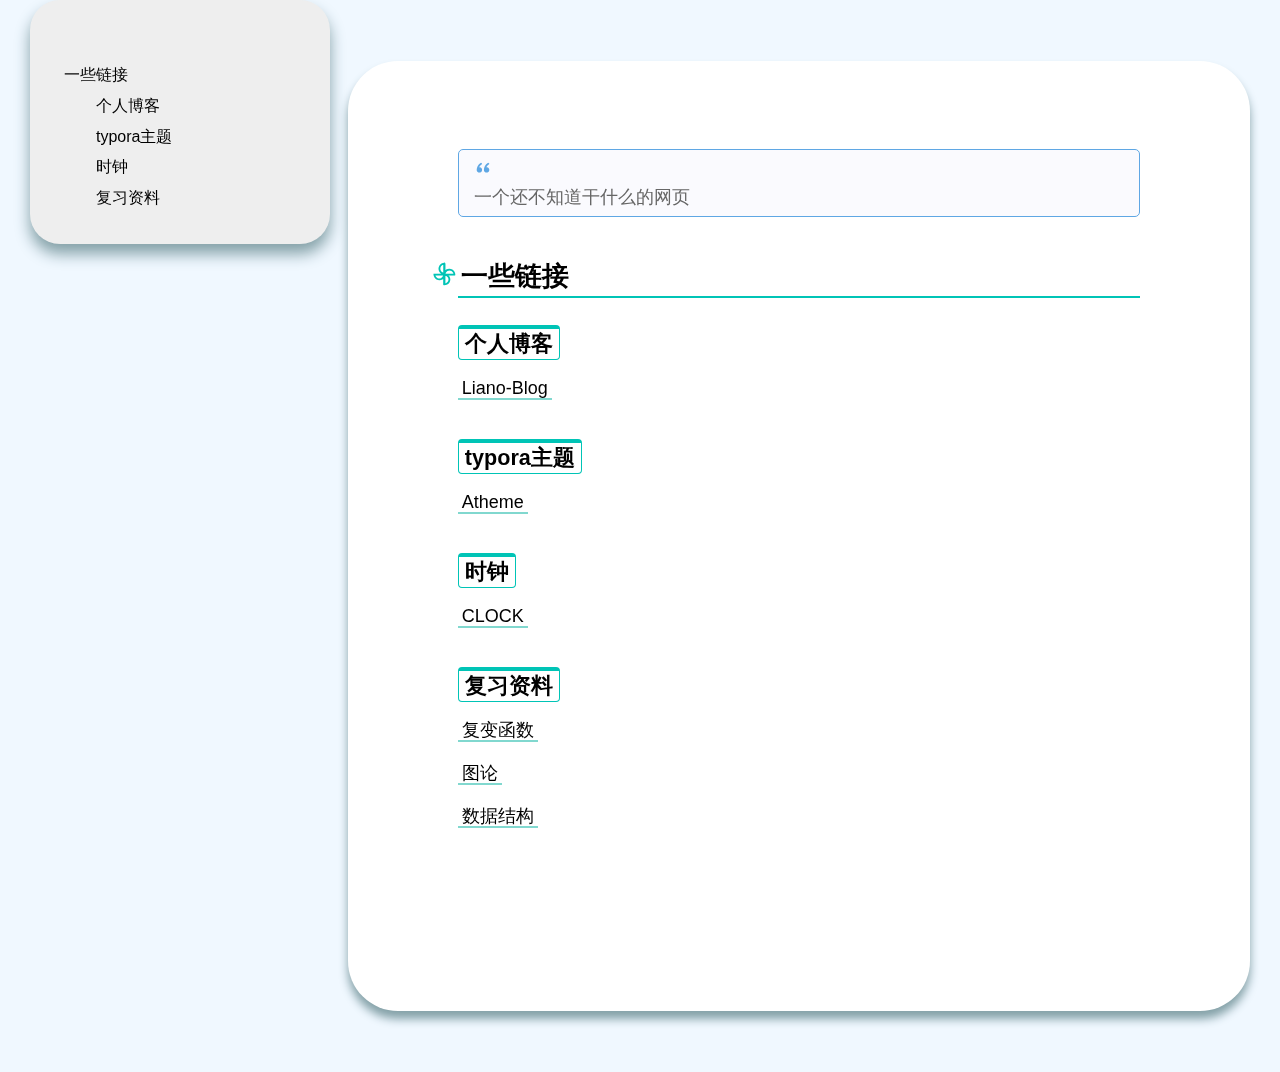
==== index.html @ 1018cd27 "update" ====
<!doctype html>
<html>
<head>
<meta charset='UTF-8'><meta name='viewport' content='width=device-width initial-scale=1'>

<style type='text/css'>html {overflow-x: initial !important;}:root { --bg-color:#ffffff; --text-color:#333333; --select-text-bg-color:#B5D6FC; --select-text-font-color:auto; --monospace:"Lucida Console",Consolas,"Courier",monospace; --title-bar-height:20px; }
.mac-os-11 { --title-bar-height:28px; }
html { font-size: 14px; background-color: var(--bg-color); color: var(--text-color); font-family: "Helvetica Neue", Helvetica, Arial, sans-serif; -webkit-font-smoothing: antialiased; }
body { margin: 0px; padding: 0px; height: auto; inset: 0px; font-size: 1rem; line-height: 1.42857; overflow-x: hidden; background: inherit; tab-size: 4; }
iframe { margin: auto; }
a.url { word-break: break-all; }
a:active, a:hover { outline: 0px; }
.in-text-selection, ::selection { text-shadow: none; background: var(--select-text-bg-color); color: var(--select-text-font-color); }
#write { margin: 0px auto; height: auto; width: inherit; word-break: normal; overflow-wrap: break-word; position: relative; white-space: normal; overflow-x: visible; padding-top: 36px; }
#write.first-line-indent p { text-indent: 2em; }
#write.first-line-indent li p, #write.first-line-indent p * { text-indent: 0px; }
#write.first-line-indent li { margin-left: 2em; }
.for-image #write { padding-left: 8px; padding-right: 8px; }
body.typora-export { padding-left: 30px; padding-right: 30px; }
.typora-export .footnote-line, .typora-export li, .typora-export p { white-space: pre-wrap; }
.typora-export .task-list-item input { pointer-events: none; }
@media screen and (max-width: 500px) {
  body.typora-export { padding-left: 0px; padding-right: 0px; }
  #write { padding-left: 20px; padding-right: 20px; }
}
#write li > figure:last-child { margin-bottom: 0.5rem; }
#write ol, #write ul { position: relative; }
img { max-width: 100%; vertical-align: middle; image-orientation: from-image; }
button, input, select, textarea { color: inherit; font: inherit; }
input[type="checkbox"], input[type="radio"] { line-height: normal; padding: 0px; }
*, ::after, ::before { box-sizing: border-box; }
#write h1, #write h2, #write h3, #write h4, #write h5, #write h6, #write p, #write pre { width: inherit; }
#write h1, #write h2, #write h3, #write h4, #write h5, #write h6, #write p { position: relative; }
p { line-height: inherit; }
h1, h2, h3, h4, h5, h6 { break-after: avoid-page; break-inside: avoid; orphans: 4; }
p { orphans: 4; }
h1 { font-size: 2rem; }
h2 { font-size: 1.8rem; }
h3 { font-size: 1.6rem; }
h4 { font-size: 1.4rem; }
h5 { font-size: 1.2rem; }
h6 { font-size: 1rem; }
.md-math-block, .md-rawblock, h1, h2, h3, h4, h5, h6, p { margin-top: 1rem; margin-bottom: 1rem; }
.hidden { display: none; }
.md-blockmeta { color: rgb(204, 204, 204); font-weight: 700; font-style: italic; }
a { cursor: pointer; }
sup.md-footnote { padding: 2px 4px; background-color: rgba(238, 238, 238, 0.7); color: rgb(85, 85, 85); border-radius: 4px; cursor: pointer; }
sup.md-footnote a, sup.md-footnote a:hover { color: inherit; text-transform: inherit; text-decoration: inherit; }
#write input[type="checkbox"] { cursor: pointer; width: inherit; height: inherit; }
figure { overflow-x: auto; margin: 1.2em 0px; max-width: calc(100% + 16px); padding: 0px; }
figure > table { margin: 0px; }
thead, tr { break-inside: avoid; break-after: auto; }
thead { display: table-header-group; }
table { border-collapse: collapse; border-spacing: 0px; width: 100%; overflow: auto; break-inside: auto; text-align: left; }
table.md-table td { min-width: 32px; }
.CodeMirror-gutters { border-right: 0px; background-color: inherit; }
.CodeMirror-linenumber { user-select: none; }
.CodeMirror { text-align: left; }
.CodeMirror-placeholder { opacity: 0.3; }
.CodeMirror pre { padding: 0px 4px; }
.CodeMirror-lines { padding: 0px; }
div.hr:focus { cursor: none; }
#write pre { white-space: pre-wrap; }
#write.fences-no-line-wrapping pre { white-space: pre; }
#write pre.ty-contain-cm { white-space: normal; }
.CodeMirror-gutters { margin-right: 4px; }
.md-fences { font-size: 0.9rem; display: block; break-inside: avoid; text-align: left; overflow: visible; white-space: pre; background: inherit; position: relative !important; }
.md-fences-adv-panel { width: 100%; margin-top: 10px; text-align: center; padding-top: 0px; padding-bottom: 8px; overflow-x: auto; }
#write .md-fences.mock-cm { white-space: pre-wrap; }
.md-fences.md-fences-with-lineno { padding-left: 0px; }
#write.fences-no-line-wrapping .md-fences.mock-cm { white-space: pre; overflow-x: auto; }
.md-fences.mock-cm.md-fences-with-lineno { padding-left: 8px; }
.CodeMirror-line, twitterwidget { break-inside: avoid; }
svg { break-inside: avoid; }
.footnotes { opacity: 0.8; font-size: 0.9rem; margin-top: 1em; margin-bottom: 1em; }
.footnotes + .footnotes { margin-top: 0px; }
.md-reset { margin: 0px; padding: 0px; border: 0px; outline: 0px; vertical-align: top; background: 0px 0px; text-decoration: none; text-shadow: none; float: none; position: static; width: auto; height: auto; white-space: nowrap; cursor: inherit; -webkit-tap-highlight-color: transparent; line-height: normal; font-weight: 400; text-align: left; box-sizing: content-box; direction: ltr; }
li div { padding-top: 0px; }
blockquote { margin: 1rem 0px; }
li .mathjax-block, li p { margin: 0.5rem 0px; }
li blockquote { margin: 1rem 0px; }
li { margin: 0px; position: relative; }
blockquote > :last-child { margin-bottom: 0px; }
blockquote > :first-child, li > :first-child { margin-top: 0px; }
.footnotes-area { color: rgb(136, 136, 136); margin-top: 0.714rem; padding-bottom: 0.143rem; white-space: normal; }
#write .footnote-line { white-space: pre-wrap; }
@media print {
  body, html { border: 1px solid transparent; height: 99%; break-after: avoid; break-before: avoid; font-variant-ligatures: no-common-ligatures; }
  #write { margin-top: 0px; padding-top: 0px; border-color: transparent !important; padding-bottom: 0px !important; }
  .typora-export * { -webkit-print-color-adjust: exact; }
  .typora-export #write { break-after: avoid; }
  .typora-export #write::after { height: 0px; }
  .is-mac table { break-inside: avoid; }
  .typora-export-show-outline .typora-export-sidebar { display: none; }
}
.footnote-line { margin-top: 0.714em; font-size: 0.7em; }
a img, img a { cursor: pointer; }
pre.md-meta-block { font-size: 0.8rem; min-height: 0.8rem; white-space: pre-wrap; background: rgb(204, 204, 204); display: block; overflow-x: hidden; }
p > .md-image:only-child:not(.md-img-error) img, p > img:only-child { display: block; margin: auto; }
#write.first-line-indent p > .md-image:only-child:not(.md-img-error) img { left: -2em; position: relative; }
p > .md-image:only-child { display: inline-block; width: 100%; }
#write .MathJax_Display { margin: 0.8em 0px 0px; }
.md-math-block { width: 100%; }
.md-math-block:not(:empty)::after { display: none; }
.MathJax_ref { fill: currentcolor; }
[contenteditable="true"]:active, [contenteditable="true"]:focus, [contenteditable="false"]:active, [contenteditable="false"]:focus { outline: 0px; box-shadow: none; }
.md-task-list-item { position: relative; list-style-type: none; }
.task-list-item.md-task-list-item { padding-left: 0px; }
.md-task-list-item > input { position: absolute; top: 0px; left: 0px; margin-left: -1.2em; margin-top: calc(1em - 10px); border: none; }
.math { font-size: 1rem; }
.md-toc { min-height: 3.58rem; position: relative; font-size: 0.9rem; border-radius: 10px; }
.md-toc-content { position: relative; margin-left: 0px; }
.md-toc-content::after, .md-toc::after { display: none; }
.md-toc-item { display: block; color: rgb(65, 131, 196); }
.md-toc-item a { text-decoration: none; }
.md-toc-inner:hover { text-decoration: underline; }
.md-toc-inner { display: inline-block; cursor: pointer; }
.md-toc-h1 .md-toc-inner { margin-left: 0px; font-weight: 700; }
.md-toc-h2 .md-toc-inner { margin-left: 2em; }
.md-toc-h3 .md-toc-inner { margin-left: 4em; }
.md-toc-h4 .md-toc-inner { margin-left: 6em; }
.md-toc-h5 .md-toc-inner { margin-left: 8em; }
.md-toc-h6 .md-toc-inner { margin-left: 10em; }
@media screen and (max-width: 48em) {
  .md-toc-h3 .md-toc-inner { margin-left: 3.5em; }
  .md-toc-h4 .md-toc-inner { margin-left: 5em; }
  .md-toc-h5 .md-toc-inner { margin-left: 6.5em; }
  .md-toc-h6 .md-toc-inner { margin-left: 8em; }
}
a.md-toc-inner { font-size: inherit; font-style: inherit; font-weight: inherit; line-height: inherit; }
.footnote-line a:not(.reversefootnote) { color: inherit; }
.reversefootnote { font-family: ui-monospace, sans-serif; }
.md-attr { display: none; }
.md-fn-count::after { content: "."; }
code, pre, samp, tt { font-family: var(--monospace); }
kbd { margin: 0px 0.1em; padding: 0.1em 0.6em; font-size: 0.8em; color: rgb(36, 39, 41); background: rgb(255, 255, 255); border: 1px solid rgb(173, 179, 185); border-radius: 3px; box-shadow: rgba(12, 13, 14, 0.2) 0px 1px 0px, rgb(255, 255, 255) 0px 0px 0px 2px inset; white-space: nowrap; vertical-align: middle; }
.md-comment { color: rgb(162, 127, 3); opacity: 0.6; font-family: var(--monospace); }
code { text-align: left; vertical-align: initial; }
a.md-print-anchor { white-space: pre !important; border-width: initial !important; border-style: none !important; border-color: initial !important; display: inline-block !important; position: absolute !important; width: 1px !important; right: 0px !important; outline: 0px !important; background: 0px 0px !important; text-decoration: initial !important; text-shadow: initial !important; }
.os-windows.monocolor-emoji .md-emoji { font-family: "Segoe UI Symbol", sans-serif; }
.md-diagram-panel > svg { max-width: 100%; }
[lang="flow"] svg, [lang="mermaid"] svg { max-width: 100%; height: auto; }
[lang="mermaid"] .node text { font-size: 1rem; }
table tr th { border-bottom: 0px; }
video { max-width: 100%; display: block; margin: 0px auto; }
iframe { max-width: 100%; width: 100%; border: none; }
.highlight td, .highlight tr { border: 0px; }
mark { background: rgb(255, 255, 0); color: rgb(0, 0, 0); }
.md-html-inline .md-plain, .md-html-inline strong, mark .md-inline-math, mark strong { color: inherit; }
.md-expand mark .md-meta { opacity: 0.3 !important; }
mark .md-meta { color: rgb(0, 0, 0); }
@media print {
  .typora-export h1, .typora-export h2, .typora-export h3, .typora-export h4, .typora-export h5, .typora-export h6 { break-inside: avoid; }
}
.md-diagram-panel .messageText { stroke: none !important; }
.md-diagram-panel .start-state { fill: var(--node-fill); }
.md-diagram-panel .edgeLabel rect { opacity: 1 !important; }
.md-fences.md-fences-math { font-size: 1em; }
.md-fences-advanced:not(.md-focus) { padding: 0px; white-space: nowrap; border: 0px; }
.md-fences-advanced:not(.md-focus) { background: inherit; }
.typora-export-show-outline .typora-export-content { max-width: 1440px; margin: auto; display: flex; flex-direction: row; }
.typora-export-sidebar { width: 300px; font-size: 0.8rem; margin-top: 80px; margin-right: 18px; }
.typora-export-show-outline #write { --webkit-flex:2; flex: 2 1 0%; }
.typora-export-sidebar .outline-content { position: fixed; top: 0px; max-height: 100%; overflow: hidden auto; padding-bottom: 30px; padding-top: 60px; width: 300px; }
@media screen and (max-width: 1024px) {
  .typora-export-sidebar, .typora-export-sidebar .outline-content { width: 240px; }
}
@media screen and (max-width: 800px) {
  .typora-export-sidebar { display: none; }
}
.outline-content li, .outline-content ul { margin-left: 0px; margin-right: 0px; padding-left: 0px; padding-right: 0px; list-style: none; }
.outline-content ul { margin-top: 0px; margin-bottom: 0px; }
.outline-content strong { font-weight: 400; }
.outline-expander { width: 1rem; height: 1.42857rem; position: relative; display: table-cell; vertical-align: middle; cursor: pointer; padding-left: 4px; }
.outline-expander::before { content: ""; position: relative; font-family: Ionicons; display: inline-block; font-size: 8px; vertical-align: middle; }
.outline-item { padding-top: 3px; padding-bottom: 3px; cursor: pointer; }
.outline-expander:hover::before { content: ""; }
.outline-h1 > .outline-item { padding-left: 0px; }
.outline-h2 > .outline-item { padding-left: 1em; }
.outline-h3 > .outline-item { padding-left: 2em; }
.outline-h4 > .outline-item { padding-left: 3em; }
.outline-h5 > .outline-item { padding-left: 4em; }
.outline-h6 > .outline-item { padding-left: 5em; }
.outline-label { cursor: pointer; display: table-cell; vertical-align: middle; text-decoration: none; color: inherit; }
.outline-label:hover { text-decoration: underline; }
.outline-item:hover { border-color: rgb(245, 245, 245); background-color: var(--item-hover-bg-color); }
.outline-item:hover { margin-left: -28px; margin-right: -28px; border-left: 28px solid transparent; border-right: 28px solid transparent; }
.outline-item-single .outline-expander::before, .outline-item-single .outline-expander:hover::before { display: none; }
.outline-item-open > .outline-item > .outline-expander::before { content: ""; }
.outline-children { display: none; }
.info-panel-tab-wrapper { display: none; }
.outline-item-open > .outline-children { display: block; }
.typora-export .outline-item { padding-top: 1px; padding-bottom: 1px; }
.typora-export .outline-item:hover { margin-right: -8px; border-right: 8px solid transparent; }
.typora-export .outline-expander::before { content: "+"; font-family: inherit; top: -1px; }
.typora-export .outline-expander:hover::before, .typora-export .outline-item-open > .outline-item > .outline-expander::before { content: "−"; }
.typora-export-collapse-outline .outline-children { display: none; }
.typora-export-collapse-outline .outline-item-open > .outline-children, .typora-export-no-collapse-outline .outline-children { display: block; }
.typora-export-no-collapse-outline .outline-expander::before { content: "" !important; }
.typora-export-show-outline .outline-item-active > .outline-item .outline-label { font-weight: 700; }
.md-inline-math-container mjx-container { zoom: 0.95; }
mjx-container { break-inside: avoid; }


/* 图标 */
@font-face {font-family: 'iconfont';src: url('[data-uri]') format('truetype');}.iconfont {font-family: "iconfont" !important;font-size: 16px;font-style: normal;-webkit-font-smoothing: antialiased;-moz-osx-font-smoothing: grayscale;}.icon-quote:before {content: "\e60c";}.icon-fengche:before {content: "\e625";}
/* 页面 */
html {
    font-size: 18px;
    background-color: var(--bg-color);
    -webkit-font-smoothing: antialiased;
}
body {
    font-family: var(--body-font);
    color: var(--body-color);
    line-height: 1.6rem;
}
#write {
    max-width: 950px;
    margin: 5% auto;
    padding: 6% 9% 10%;
    background-color: var(--write-color);
    border-radius: 50px;
    box-shadow: #84A1A8 0px 8px 10px;
}
/* 段落 */
#write p {
    line-height: 1.6rem;
    word-spacing: .05rem;
}
#write>ul:first-child,
#write>ol:first-child {
    margin-top: 30px;
}
/* 链接 */
#write a {
    border-bottom: 2px solid var(--abottom-color);
    padding: 0 4px;
    transition: .5s;
    color: var(--atext-color);
    text-decoration: none;
}
#write a:hover {
    border-radius: 6px;
    background-color: var(--abottom-color);
    cursor: pointer;
}
#write h2 a,
#write h4 a {
    border-bottom: none !important;
}
/* 目录 */
#write a.md-toc-inner {
    line-height: 1.6;
    white-space: pre-line;
    border-bottom: none;
    color: var(--toc-color);
}
.md-toc {
    margin-top: 40px;
    padding-bottom: 20px;
}
#write a.md-toc-inner:hover {
    text-decoration: underline;
    color: var(--toc-color) !important;
    background-color: inherit;
    border-radius: 0px;
}
#write a.md-toc-inner:hover:before {
    content: none !important;
}
/* 标题 */
h1,
h2,
h3,
h4,
h5,
h6 {
    position: relative;
    margin-top: 1rem;
    margin-bottom: 1rem;
    font-weight: bold;
    line-height: 1.4;
    cursor: text;
}
h1:hover a.anchor,
h2:hover a.anchor,
h3:hover a.anchor,
h4:hover a.anchor,
h5:hover a.anchor,
h6:hover a.anchor {
    text-decoration: none;
}
h1 code {
    font-size: inherit !important;
}
h2 code {
    font-size: inherit !important;
}
h3 code {
    font-size: inherit !important;
}
h4 code {
    font-size: inherit !important;
}
h5 code {
    font-size: inherit !important;
}
h6 code {
    font-size: inherit !important;
}
h1 {
    text-align: center;
    font-size: 1.8em;
    line-height: 1.2;
    margin: 0.5em auto 0.2em;
    display: block;
}
h1 span {
    display: inline-block;
    position: relative;
}
h1 span:after {
    background: var(--titlebefore-color);
    bottom: -5px;
    content: '';
    height: 2px;
    left: 0;
    position: absolute;
    transform: scaleX(0);
    width: 100%;
    transition-delay: 0s;
    transition-duration: 0.2s;
    transition-timing-function: ease-in-out;
}
h1:hover span:after {
    transform: scaleX(1);
}
h2 {
    margin: 1.4em auto 0.2em;
    font-size: 1.5em;
    border-bottom: 2px solid var(--titlebefore-color);
}
h2::before {
    content: '\e625' !important;
    color: var(--titlebefore-color);
    font-family: "iconfont";
}
@keyframes avatar_turn_around {
    from {
        transform: rotate(0)
    }
    to {
        transform: rotate(360deg)
    }
}
h2:before {
    display: inline-block;
    animation: avatar_turn_around 2s linear infinite;
    font-size: 28px;
    margin-left: -28px;
}
h2 * {
    margin-left: .18rem;
}
.about-content-description h2:before {
    content: none !important;
}
.about-content-description h2 {
    border-bottom: none;
}
h3 {
    font-size: 1.3em;
    line-height: 1.43;
    margin: 1.2em auto 0.2em;
    padding-left: 9px;
    border-left: 5px solid var(--titlebefore-color);
    border-radius: 4px;
}
h4 {
    margin-top: 1.0em;
    margin-bottom: -1.2em;
    font-size: 1.2em;
    padding-left: 6px;
    padding-right: 6px;
    display: inline-block;
    border: 1px solid var(--titlebefore-color);
    border-top: 4px solid var(--titlebefore-color);
    border-radius: 4px;
}
h2:hover:before,
h3:hover:before,
h4:hover:before,
#write h5:hover:before,
#write h6:hover:before {
    color: var(--focus-color);
}
h2:hover,
h3:hover,
h4:hover{
    border-color: var(--focus-color);
}
#write h5::before,
#write h6::before {
    position: absolute;
    right: calc(100% + .55em);
    top: 0;
    color: var(--titlebefore-color);
    font-size: 0.8rem;
    font-weight: bold;
    font-variant: 'small-caps';
    white-space: nowrap;
    border: 0;
}
#write h5, #write h6 {
    font-size: 1.1rem;
}
#write h5::before {
    content: 'h5';
    top: 0.2rem;
}
#write h6::before {
    content: 'h6';
    top: 0.2rem;
}
p,
blockquote,
ul,
ol,
dl,
table {
    margin: 0.8em 0;
}
li>ol,
li>ul {
    margin: 0 0;
}
li p.first {
    display: inline-block;
}
ul,
ol {
    padding-left: 30px;
}
ul:first-child,
ol:first-child {
    margin-top: 0;
}
ul:last-child,
ol:last-child {
    margin-bottom: 0;
}
/* 引用块 */
blockquote {
    border: 1px solid var(--blockquoteicon-color);
    padding: 4px 15px;
    color: #666666;
    background-color: var(--blockquotebg-color);
    border-radius: 5px;
    position: relative;
}
blockquote::before {
    content: '\e60c';
    font-family: "iconfont";
    color: var(--blockquoteicon-color);
    position: top;
    font-size: 1rem;
    font-weight: 500;
}
blockquote:hover {
    box-shadow: #84A1A8 0px 8px 10px;
    border-left: 3px solid var(--focus-color);
}
blockquote:hover:before {
    color: var(--focus-color);
}
/* 表格 */
table {
    padding: 0;
    word-break: initial;
    border-collapse: separate;
}
table tr:nth-child(2n) {
    background-color: var(--tableevenrow-color);
}
table tr th {
    font-weight: bold;
    border: 1px solid var(--tableborder-color);
    background-color: var(--tablethbg-color);
    border-bottom: 0;
    text-align: left;
    margin: 0;
    padding: 6px 13px;
}
table tr td {
    border: 1px solid var(--tableborder-color);
    text-align: left;
    margin: 0;
    padding: 6px 13px;
}
table tr:first-child th:first-child {
    border-top-left-radius: 5px;
}
table tr:first-child th:last-child {
    border-top-right-radius: 5px;
}
table tr:last-child td:last-child {
    border-bottom-right-radius: 5px;
}
table tr:last-child td:first-child {
    border-bottom-left-radius: 5px;
}
table tr th:first-child,
table tr td:first-child {
    margin-top: 0;
}
table tr th:last-child,
table tr td:last-child {
    margin-bottom: 0;
}
table tr:hover {
    background-color: var(--tablefocusrow-color);
}
/* 代码块 */
#write .CodeMirror pre {
    font-family: var(--code-font);
    font-weight: 500;
    font-size: 0.9rem;
    padding-left: 5px;
}
.md-fences {
    background: var(--codeblockbg-color);
    border-radius: 5px;
    color: var(--codeblockfont-color);
    overflow-wrap: break-word;
    word-wrap: break-word;
    line-height: 1.6em;
    border: 1px solid #d0d5d7;
}
.md-fences:hover {
    box-shadow: #84A1A8 0px 8px 10px;
}
.CodeMirror-gutters {
    border-right: 1px solid rgb(199, 159, 159);
}
.cm-s-inner .CodeMirror-linenumber {
    color: var(--codeblocknum-color);
}
#write .CodeMirror-cursors .CodeMirror-cursor {
    border-left: 2px solid var(--focus-color);
}
.md-fences:not(.md-focus) .CodeMirror-code>*:hover {
    background-color: var(--codeblockline-color);
}
.md-fences.md-focus .CodeMirror-code>div.CodeMirror-activeline {
    background-color: var(--codeblockline-color);
}
/* 行内公式 */
[md-inline='inline_math'] {
    color: blue;
    font-size: 100%;
}
/* front-matter */
#write pre.md-meta-block {
    font-family: var(--body-font);
    color: var(--yaml-color) !important;
    padding: 15px;
    background: var(--yamlbg-color) !important;
    font-size: 0.8rem;
    line-height: 1.45;
    border-radius: 5px;
}
/* 高亮 */
#write span[md-inline="highlight"] mark {
    background-color: var(--highlightbg-color);
    border-radius: 2px;
    padding: 2px 4px;
    margin: 0 2px;
    color: var(--highlight-color);
    font-weight: 500;
}
/* 行内代码 */
#write code {
    padding: 2px 4px;
    border-radius: 5px;
    font-family: var(--code-font);
    font-size: 0.9rem;
    color: var(--code-color);
    background-color: var(--codebg-color);
}
/* 分割线 */
hr {
    width: 80%;
    margin: 0 auto;
    border: 0;
    height: 2px;
    background-image: linear-gradient(to right, rgba(0, 0, 0, 0), var(--split-color), rgba(0, 0, 0, 0));
}
.cm-s-inner .cm-link,
.cm-s-inner.cm-link {
    color: #22a2c9;
}
.cm-s-inner .cm-string {
    color: #22a2c9;
}
/* 任务列表 */
.md-task-list-item>input {
    margin-left: -1.3em;
}
.md-task-list-item:before {
    content: none !important;
}
.mathjax-block>.code-tooltip {
    bottom: .375rem;
}
/* 图片 */
.md-image {
    margin: 15px auto 5px;
}
img {
    border-radius: 5px;
}
img:hover {
    box-shadow: #84A1A8 0px 10px 15px;
}
.md-tag {
    color: inherit;
}
/* 侧边 */
.sidebar-tabs {
    border-bottom: none;
}
#typora-sidebar {
    background-color: var(--write-color);
}
.outline-content {
    background-color: var(--sidebarbg-color);
    border-radius: 30px;
    box-shadow: #84A1A8 0px 10px 15px;
}
.outline-item {
    font-size: 16px;
}
.outline-item:hover {
    color: var(--titlebefore-color) !important;
    background-color: var(--sidelist-selected-color);
}
.md-lang {
    color: #b4654d;
}
/* 有序无序列表 */
#write ul li,
#write ol li,
#write .ul .li,
#write .ol .li {
    list-style-type: none;
}
#write ul>li:not(.tab):before,
#write .ul>.li:not(.tab):before {
    margin-left: -22px;
    margin-top: 9px;
    width: .62em;
    height: .62em;
    border: .1em solid var(--ulol-color);
    border-radius: .31em;
    background: 0 0;
    content: '';
    line-height: .42em;
}
#write ol li:before,
#write ul li:before,
#write .ol .li:before,
#write .ul .li:before {
    position: absolute;
    background: var(--ulol-color);
    color: var(--olfore-color);
    cursor: pointer;
    transition: all .3s ease-out;
}
#write ol li:first-child,
#write .ol .li:first-child {
    counter-reset: li;
}
#write ol li:hover:before,
#write ul li:hover:before,
#write .ol .li:hover:before,
#write .ul .li:hover:before {
    transform: rotate(360deg);
}
#write ul>li:not(.tab):hover:before,
#write .ul>.li:not(.tab):hover:before {
    border-color: var(--focus-color);
}
#write ol>li:before,
#write .ol>.li:before {
    margin-top: 5px;
    margin-left: -25px;
    width: 1.65em;
    height: 1.65em;
    border-radius: 0.825em;
    content: counter(li);
    counter-increment: li;
    text-align: center;
    font-size: .65em;
    line-height: 1.60em;
}
/* 打印 */
@media print {
    html,
    body {
        font-size: 15px !important;
        font-family: Times, '思源宋体', serif !important;
    }
    pre {
        page-break-inside: avoid;
        word-wrap: break-word;
    }
    #write {
        background: var(--write-color) !important;
        box-shadow: none !important;
        margin: 0 auto !important;
        padding: 20px 30px 160px !important;
    }
}@import url();
:root {
    --select-text-bg-color: #ffafa3;/* 文本选中背景色（粉红）*/
    --bg-color: rgb(240, 248, 255);/* 整体背景色 */
    --write-color: #fff;    /* 书写区背景色 */
    --sidebarbg-color: #eee;/* 侧边栏背景色 */
    --focus-color: #ff5d52;/* 点击某些元素（如标题）显示的颜色（偏红） */
    --codeblockbg-color: rgba(238, 238, 238, 0.2);/* 代码块背景色（灰色） */
    --codeblockfont-color: #555;/* 代码块默认字体颜色（黑色） */
    --codeblockline-color: #e0f8f8;/* 代码块选中行颜色（青色） */
    --titlebefore-color: #00c4b6;/* 各级标题点缀颜色（绿色） */
    --codeblocknum-color: rgba(128, 128, 255, 0.8);/* 代码块行编号颜色（蓝色） */
    --blockquoteicon-color: #5fa7e4; /* blockquote提示图标色（蓝色） */
    --blockquotebg-color: rgba(230, 230, 250, 0.2);/* blockquote背景色（淡蓝） */
    --ulol-color: #81accf;/* 有序无序列表前缀颜色（灰色） */
    --olfore-color: #fff;/* 有序列表字体颜色（白色） */
    --tableevenrow-color: rgba(238, 238, 238, 0.4);/* 表格偶数行颜色（淡灰） */
    --tablefocusrow-color: #e0f8f8;/* 表格鼠标悬停行颜色（淡蓝） */
    --tableborder-color: #c5c5c5;/* 表格边框色（黑色） */
    --tablethbg-color: rgba(199, 237, 204, 0.3);/* 表格表头背景色（淡绿） */
    --scrollbar-color: #9e9e9e;/* 滚动条颜色（灰色） */
    --toc-color: #00a0a0;/* 目录颜色（绿色） */
    --atext-color: black;/* 超链接文本颜色（黑色） */
    --ahover-color: #ffffffe6;/* 超链接悬停文本颜色（白色） */
    --abottom-color: #81d8cf;/* 超链接下划线颜色（青色） */
    --code-color: #ff3502;/* 行内代码前景色（红色） */
    --codebg-color: #f8f5ec;/* 行内代码背景色（淡红） */
    --highlight-color: red;/* 高亮文本前景色（红色） */
    --highlightbg-color: yellow; /* 高亮文本背景色（黄色） */
    --split-color: #00c4b6;/* 分割线颜色（绿色） */
    --body-color: #000000;/* 文本颜色（黑色） */
    --para-color: #000000;/* 段落文本颜色（黑色） */
    --sidelist-selected-color: #eeeeee;/* 侧边栏条目选中背景色（灰色） */
    --yamlbg-color: #f7f7f7;/* 头部YAML背景色（白色） */
    --yaml-color: #585858;/* 头部YAML字体颜色（黑色） */
    --body-font: '思源黑体 CN', sans-serif;/* 字体 */
    --code-font: 'Consolas', '思源宋体', monospace;/* 代码块以及行内代码字体 */
}


</style><title>index</title>
</head>
<body class='typora-export os-windows typora-export-show-outline typora-export-no-collapse-outline'><div class='typora-export-content'>
<div class="typora-export-sidebar"><div class="outline-content"><li class="outline-item-wrapper outline-h2"><div class="outline-item"><span class="outline-expander"></span><a class="outline-label" href="#一些链接">一些链接</a></div><ul class="outline-children"><li class="outline-item-wrapper outline-h4"><div class="outline-item"><span class="outline-expander"></span><a class="outline-label" href="#个人博客">个人博客</a></div><ul class="outline-children"></ul></li><li class="outline-item-wrapper outline-h4"><div class="outline-item"><span class="outline-expander"></span><a class="outline-label" href="#typora主题">typora主题</a></div><ul class="outline-children"></ul></li><li class="outline-item-wrapper outline-h4"><div class="outline-item"><span class="outline-expander"></span><a class="outline-label" href="#时钟">时钟</a></div><ul class="outline-children"></ul></li><li class="outline-item-wrapper outline-h4"><div class="outline-item"><span class="outline-expander"></span><a class="outline-label" href="#复习资料">复习资料</a></div><ul class="outline-children"></ul></li></ul></li></div></div><div id='write'  class=''><blockquote><p><span>一个还不知道干什么的网页</span></p></blockquote><h2 id='一些链接'><span>一些链接</span></h2><h4 id='个人博客'><span>个人博客</span></h4><p><a href='https://liano.top/'><span>Liano-Blog</span></a></p><h4 id='typora主题'><span>typora主题</span></h4><p><a href='https://pro.liano.top/atheme'><span>Atheme</span></a></p><h4 id='时钟'><span>时钟</span></h4><p><a href='https://pro.liano.top/clock.html'><span>CLOCK</span></a></p><h4 id='复习资料'><span>复习资料</span></h4><p><a href='https:pro.liano.top/fb'><span>复变函数</span></a></p><p><a href='https:pro.liano.top/tl'><span>图论</span></a></p><p><a href='https:pro.liano.top/sjjg'><span>数据结构</span></a></p><p>&nbsp;</p></div></div>

<script>(function(){var e=document.body.parentElement,t=[],n=null,i=document.body.classList.contains("typora-export-collapse-outline"),r=function(e,t,n){document.addEventListener(e,function(e){if(!e.defaultPrevented)for(var i=e.target;i&&i!=this;i=i.parentNode)if(i.matches(t)){!1===n.call(i,e)&&(e.preventDefault(),e.stopPropagation());break}},!1)};function o(){return e.scrollTop}r("click",".outline-expander",function(e){var t=this.closest(".outline-item-wrapper").classList;return t.contains("outline-item-open")?t.remove("outline-item-open"):t.add("outline-item-open"),d(),!1}),r("click",".outline-item",function(e){var t=this.querySelector(".outline-label");if(location.hash="#"+t.getAttribute("href"),i){var n=this.closest(".outline-item-wrapper").classList;n.contains("outline-item-open")||n.add("outline-item-open"),c(),n.add("outline-item-active")}});var a,s,l=function(){var e=o();n=null;for(var i=0;i<t.length&&t[i][1]-e<60;i++)n=t[i]},c=function(){document.querySelectorAll(".outline-item-active").forEach(e=>e.classList.remove("outline-item-active")),document.querySelectorAll(".outline-item-single.outline-item-open").forEach(e=>e.classList.remove("outline-item-open"))},d=function(){if(n){c();var e=document.querySelector('.outline-label[href="#'+(CSS.escape?CSS.escape(n[0]):n[0])+'"]');if(e)if(i){var t=e.closest(".outline-item-open>ul>.outline-item-wrapper");if(t)t.classList.add("outline-item-active");else{for(var r=(e=e.closest(".outline-item-wrapper")).parentElement.closest(".outline-item-wrapper");r;)r=(e=r).parentElement.closest(".outline-item-wrapper");e.classList.add("outline-item-active")}}else e.closest(".outline-item-wrapper").classList.add("outline-item-active")}};window.addEventListener("scroll",function(e){a&&clearTimeout(a),a=setTimeout(function(){l(),d()},300)});var u=function(){s=setTimeout(function(){!function(){t=[];var e=o();document.querySelector("#write").querySelectorAll("h1, h2, h3, h4, h5, h6").forEach(n=>{var i=n.getAttribute("id");t.push([i,e+n.getBoundingClientRect().y])})}(),l(),d()},300)};window.addEventListener("resize",function(e){s&&clearTimeout(s),u()}),u()})();</script></body>
</html>
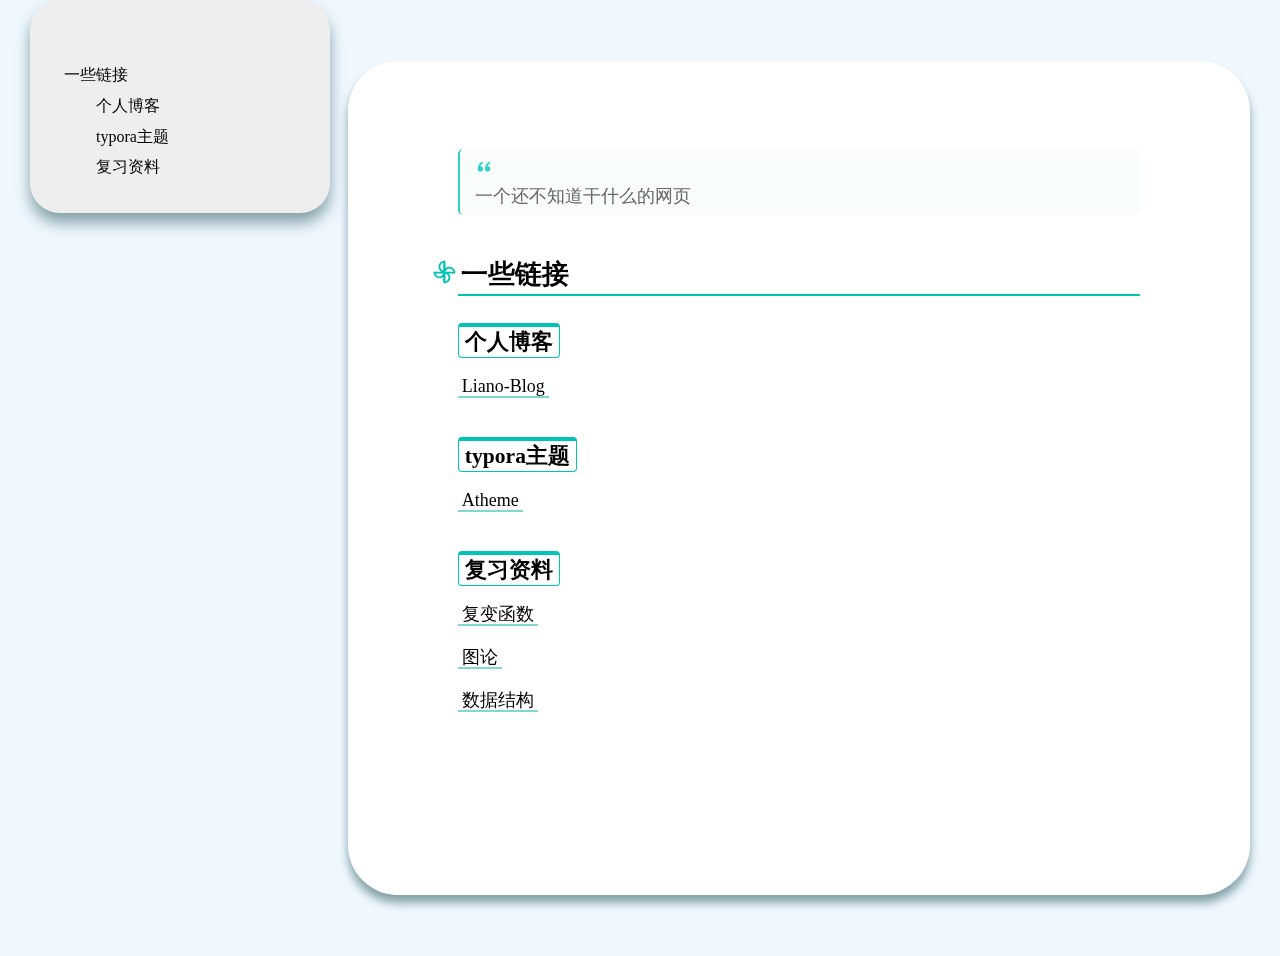
==== commit 056db28b: "update" ====
--- a/index.html
+++ b/index.html
@@ -452,7 +452,7 @@
 }
 /* 引用块 */
 blockquote {
-    border: 1px solid var(--blockquoteicon-color);
+    border-left: 2px solid var(--blockquoteicon-color);
     padding: 4px 15px;
     color: #666666;
     background-color: var(--blockquotebg-color);
@@ -486,15 +486,18 @@
 table tr th {
     font-weight: bold;
     border: 1px solid var(--tableborder-color);
+    border-left: 0;
     background-color: var(--tablethbg-color);
-    border-bottom: 0;
-    text-align: left;
     margin: 0;
     padding: 6px 13px;
 }
+table tr th:first-child, 
+table tr td:first-child {
+    border-left: 1px solid var(--tableborder-color);
+}
 table tr td {
-    border: 1px solid var(--tableborder-color);
-    text-align: left;
+    border-right: 1px solid var(--tableborder-color);
+    border-bottom: 1px solid var(--tableborder-color);
     margin: 0;
     padding: 6px 13px;
 }
@@ -509,14 +512,6 @@
 }
 table tr:last-child td:first-child {
     border-bottom-left-radius: 5px;
-}
-table tr th:first-child,
-table tr td:first-child {
-    margin-top: 0;
-}
-table tr th:last-child,
-table tr td:last-child {
-    margin-bottom: 0;
 }
 table tr:hover {
     background-color: var(--tablefocusrow-color);
@@ -658,7 +653,7 @@
 #write ul>li:not(.tab):before,
 #write .ul>.li:not(.tab):before {
     margin-left: -22px;
-    margin-top: 9px;
+    margin-top: 8px;
     width: .62em;
     height: .62em;
     border: .1em solid var(--ulol-color);
@@ -703,6 +698,11 @@
     text-align: center;
     font-size: .65em;
     line-height: 1.60em;
+}
+/* 滚动条 */
+::-webkit-scrollbar-thumb {
+    background: var(--scrollbar-color) !important;
+    background-clip: padding-box;
 }
 /* 打印 */
 @media print {
@@ -733,8 +733,8 @@
     --codeblockline-color: #e0f8f8;/* 代码块选中行颜色（青色） */
     --titlebefore-color: #00c4b6;/* 各级标题点缀颜色（绿色） */
     --codeblocknum-color: rgba(128, 128, 255, 0.8);/* 代码块行编号颜色（蓝色） */
-    --blockquoteicon-color: #5fa7e4; /* blockquote提示图标色（蓝色） */
-    --blockquotebg-color: rgba(230, 230, 250, 0.2);/* blockquote背景色（淡蓝） */
+    --blockquoteicon-color: rgba(0, 196, 182, 0.8); /* blockquote提示图标色（绿色） */
+    --blockquotebg-color: rgba(238, 250, 240, 0.4);/* blockquote背景色（淡绿） */
     --ulol-color: #81accf;/* 有序无序列表前缀颜色（灰色） */
     --olfore-color: #fff;/* 有序列表字体颜色（白色） */
     --tableevenrow-color: rgba(238, 238, 238, 0.4);/* 表格偶数行颜色（淡灰） */
@@ -756,7 +756,7 @@
     --sidelist-selected-color: #eeeeee;/* 侧边栏条目选中背景色（灰色） */
     --yamlbg-color: #f7f7f7;/* 头部YAML背景色（白色） */
     --yaml-color: #585858;/* 头部YAML字体颜色（黑色） */
-    --body-font: '思源黑体 CN', sans-serif;/* 字体 */
+    --body-font: Times, '思源黑体 CN', sans-serif;/* 字体 */
     --code-font: 'Consolas', '思源宋体', monospace;/* 代码块以及行内代码字体 */
 }
 
@@ -764,7 +764,7 @@
 </style><title>index</title>
 </head>
 <body class='typora-export os-windows typora-export-show-outline typora-export-no-collapse-outline'><div class='typora-export-content'>
-<div class="typora-export-sidebar"><div class="outline-content"><li class="outline-item-wrapper outline-h2"><div class="outline-item"><span class="outline-expander"></span><a class="outline-label" href="#一些链接">一些链接</a></div><ul class="outline-children"><li class="outline-item-wrapper outline-h4"><div class="outline-item"><span class="outline-expander"></span><a class="outline-label" href="#个人博客">个人博客</a></div><ul class="outline-children"></ul></li><li class="outline-item-wrapper outline-h4"><div class="outline-item"><span class="outline-expander"></span><a class="outline-label" href="#typora主题">typora主题</a></div><ul class="outline-children"></ul></li><li class="outline-item-wrapper outline-h4"><div class="outline-item"><span class="outline-expander"></span><a class="outline-label" href="#时钟">时钟</a></div><ul class="outline-children"></ul></li><li class="outline-item-wrapper outline-h4"><div class="outline-item"><span class="outline-expander"></span><a class="outline-label" href="#复习资料">复习资料</a></div><ul class="outline-children"></ul></li></ul></li></div></div><div id='write'  class=''><blockquote><p><span>一个还不知道干什么的网页</span></p></blockquote><h2 id='一些链接'><span>一些链接</span></h2><h4 id='个人博客'><span>个人博客</span></h4><p><a href='https://liano.top/'><span>Liano-Blog</span></a></p><h4 id='typora主题'><span>typora主题</span></h4><p><a href='https://pro.liano.top/atheme'><span>Atheme</span></a></p><h4 id='时钟'><span>时钟</span></h4><p><a href='https://pro.liano.top/clock.html'><span>CLOCK</span></a></p><h4 id='复习资料'><span>复习资料</span></h4><p><a href='https:pro.liano.top/fb'><span>复变函数</span></a></p><p><a href='https:pro.liano.top/tl'><span>图论</span></a></p><p><a href='https:pro.liano.top/sjjg'><span>数据结构</span></a></p><p>&nbsp;</p></div></div>
+<div class="typora-export-sidebar"><div class="outline-content"><li class="outline-item-wrapper outline-h2"><div class="outline-item"><span class="outline-expander"></span><a class="outline-label" href="#一些链接">一些链接</a></div><ul class="outline-children"><li class="outline-item-wrapper outline-h4"><div class="outline-item"><span class="outline-expander"></span><a class="outline-label" href="#个人博客">个人博客</a></div><ul class="outline-children"></ul></li><li class="outline-item-wrapper outline-h4"><div class="outline-item"><span class="outline-expander"></span><a class="outline-label" href="#typora主题">typora主题</a></div><ul class="outline-children"></ul></li><li class="outline-item-wrapper outline-h4"><div class="outline-item"><span class="outline-expander"></span><a class="outline-label" href="#复习资料">复习资料</a></div><ul class="outline-children"></ul></li></ul></li></div></div><div id='write'  class=''><blockquote><p><span>一个还不知道干什么的网页</span></p></blockquote><h2 id='一些链接'><span>一些链接</span></h2><h4 id='个人博客'><span>个人博客</span></h4><p><a href='https://liano.top/'><span>Liano-Blog</span></a></p><h4 id='typora主题'><span>typora主题</span></h4><p><a href='https://pro.liano.top/atheme'><span>Atheme</span></a></p><h4 id='复习资料'><span>复习资料</span></h4><p><a href='https://pro.liano.top/fb'><span>复变函数</span></a></p><p><a href='https://pro.liano.top/tl'><span>图论</span></a></p><p><a href='https://pro.liano.top/sjjg'><span>数据结构</span></a></p><p>&nbsp;</p></div></div>
 
 <script>(function(){var e=document.body.parentElement,t=[],n=null,i=document.body.classList.contains("typora-export-collapse-outline"),r=function(e,t,n){document.addEventListener(e,function(e){if(!e.defaultPrevented)for(var i=e.target;i&&i!=this;i=i.parentNode)if(i.matches(t)){!1===n.call(i,e)&&(e.preventDefault(),e.stopPropagation());break}},!1)};function o(){return e.scrollTop}r("click",".outline-expander",function(e){var t=this.closest(".outline-item-wrapper").classList;return t.contains("outline-item-open")?t.remove("outline-item-open"):t.add("outline-item-open"),d(),!1}),r("click",".outline-item",function(e){var t=this.querySelector(".outline-label");if(location.hash="#"+t.getAttribute("href"),i){var n=this.closest(".outline-item-wrapper").classList;n.contains("outline-item-open")||n.add("outline-item-open"),c(),n.add("outline-item-active")}});var a,s,l=function(){var e=o();n=null;for(var i=0;i<t.length&&t[i][1]-e<60;i++)n=t[i]},c=function(){document.querySelectorAll(".outline-item-active").forEach(e=>e.classList.remove("outline-item-active")),document.querySelectorAll(".outline-item-single.outline-item-open").forEach(e=>e.classList.remove("outline-item-open"))},d=function(){if(n){c();var e=document.querySelector('.outline-label[href="#'+(CSS.escape?CSS.escape(n[0]):n[0])+'"]');if(e)if(i){var t=e.closest(".outline-item-open>ul>.outline-item-wrapper");if(t)t.classList.add("outline-item-active");else{for(var r=(e=e.closest(".outline-item-wrapper")).parentElement.closest(".outline-item-wrapper");r;)r=(e=r).parentElement.closest(".outline-item-wrapper");e.classList.add("outline-item-active")}}else e.closest(".outline-item-wrapper").classList.add("outline-item-active")}};window.addEventListener("scroll",function(e){a&&clearTimeout(a),a=setTimeout(function(){l(),d()},300)});var u=function(){s=setTimeout(function(){!function(){t=[];var e=o();document.querySelector("#write").querySelectorAll("h1, h2, h3, h4, h5, h6").forEach(n=>{var i=n.getAttribute("id");t.push([i,e+n.getBoundingClientRect().y])})}(),l(),d()},300)};window.addEventListener("resize",function(e){s&&clearTimeout(s),u()}),u()})();</script></body>
 </html>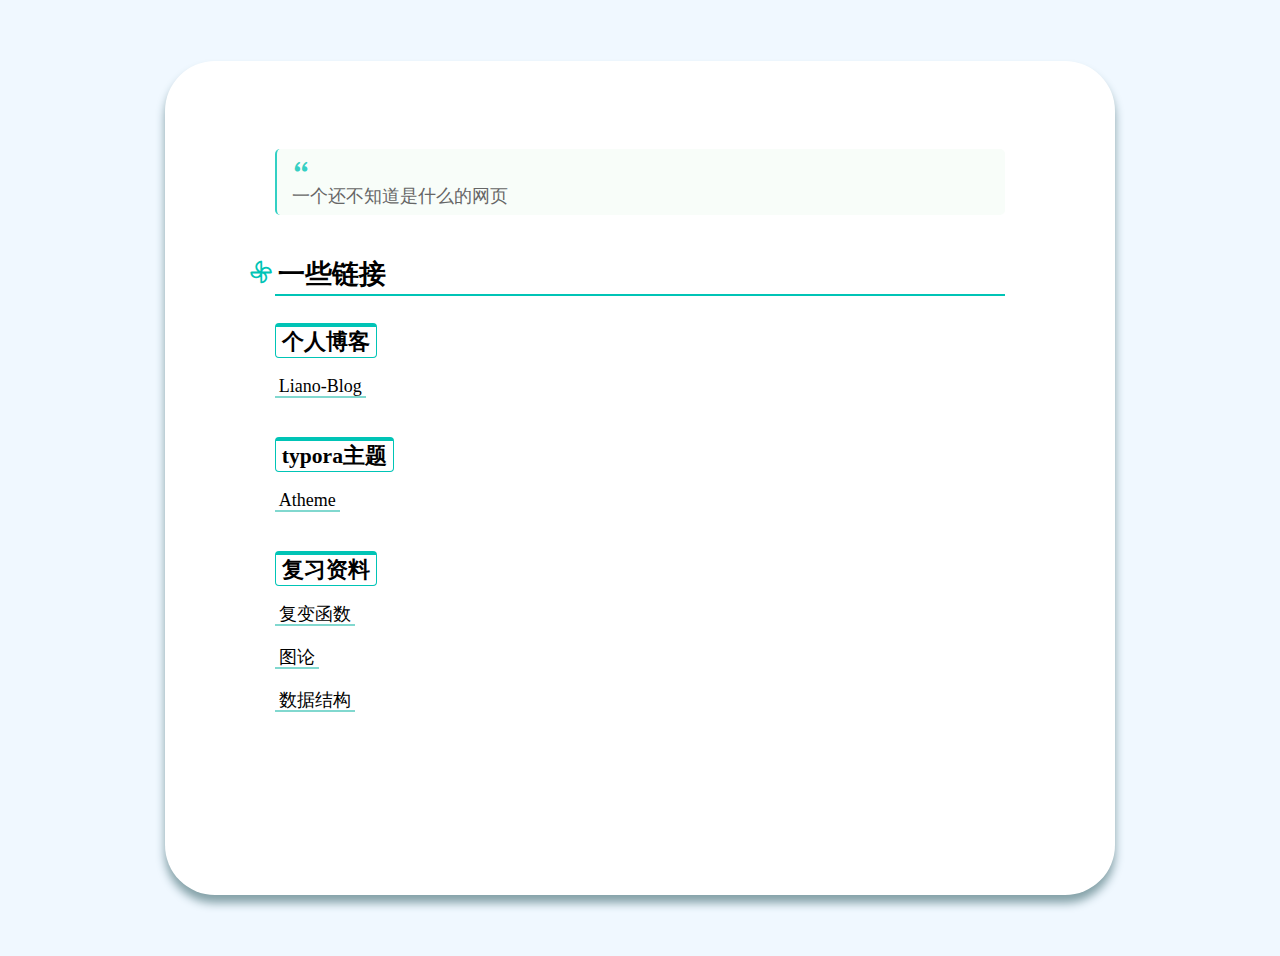
==== commit 5ef0574f: "update" ====
--- a/index.html
+++ b/index.html
@@ -763,8 +763,7 @@
 
 </style><title>index</title>
 </head>
-<body class='typora-export os-windows typora-export-show-outline typora-export-no-collapse-outline'><div class='typora-export-content'>
-<div class="typora-export-sidebar"><div class="outline-content"><li class="outline-item-wrapper outline-h2"><div class="outline-item"><span class="outline-expander"></span><a class="outline-label" href="#一些链接">一些链接</a></div><ul class="outline-children"><li class="outline-item-wrapper outline-h4"><div class="outline-item"><span class="outline-expander"></span><a class="outline-label" href="#个人博客">个人博客</a></div><ul class="outline-children"></ul></li><li class="outline-item-wrapper outline-h4"><div class="outline-item"><span class="outline-expander"></span><a class="outline-label" href="#typora主题">typora主题</a></div><ul class="outline-children"></ul></li><li class="outline-item-wrapper outline-h4"><div class="outline-item"><span class="outline-expander"></span><a class="outline-label" href="#复习资料">复习资料</a></div><ul class="outline-children"></ul></li></ul></li></div></div><div id='write'  class=''><blockquote><p><span>一个还不知道干什么的网页</span></p></blockquote><h2 id='一些链接'><span>一些链接</span></h2><h4 id='个人博客'><span>个人博客</span></h4><p><a href='https://liano.top/'><span>Liano-Blog</span></a></p><h4 id='typora主题'><span>typora主题</span></h4><p><a href='https://pro.liano.top/atheme'><span>Atheme</span></a></p><h4 id='复习资料'><span>复习资料</span></h4><p><a href='https://pro.liano.top/fb'><span>复变函数</span></a></p><p><a href='https://pro.liano.top/tl'><span>图论</span></a></p><p><a href='https://pro.liano.top/sjjg'><span>数据结构</span></a></p><p>&nbsp;</p></div></div>
-
-<script>(function(){var e=document.body.parentElement,t=[],n=null,i=document.body.classList.contains("typora-export-collapse-outline"),r=function(e,t,n){document.addEventListener(e,function(e){if(!e.defaultPrevented)for(var i=e.target;i&&i!=this;i=i.parentNode)if(i.matches(t)){!1===n.call(i,e)&&(e.preventDefault(),e.stopPropagation());break}},!1)};function o(){return e.scrollTop}r("click",".outline-expander",function(e){var t=this.closest(".outline-item-wrapper").classList;return t.contains("outline-item-open")?t.remove("outline-item-open"):t.add("outline-item-open"),d(),!1}),r("click",".outline-item",function(e){var t=this.querySelector(".outline-label");if(location.hash="#"+t.getAttribute("href"),i){var n=this.closest(".outline-item-wrapper").classList;n.contains("outline-item-open")||n.add("outline-item-open"),c(),n.add("outline-item-active")}});var a,s,l=function(){var e=o();n=null;for(var i=0;i<t.length&&t[i][1]-e<60;i++)n=t[i]},c=function(){document.querySelectorAll(".outline-item-active").forEach(e=>e.classList.remove("outline-item-active")),document.querySelectorAll(".outline-item-single.outline-item-open").forEach(e=>e.classList.remove("outline-item-open"))},d=function(){if(n){c();var e=document.querySelector('.outline-label[href="#'+(CSS.escape?CSS.escape(n[0]):n[0])+'"]');if(e)if(i){var t=e.closest(".outline-item-open>ul>.outline-item-wrapper");if(t)t.classList.add("outline-item-active");else{for(var r=(e=e.closest(".outline-item-wrapper")).parentElement.closest(".outline-item-wrapper");r;)r=(e=r).parentElement.closest(".outline-item-wrapper");e.classList.add("outline-item-active")}}else e.closest(".outline-item-wrapper").classList.add("outline-item-active")}};window.addEventListener("scroll",function(e){a&&clearTimeout(a),a=setTimeout(function(){l(),d()},300)});var u=function(){s=setTimeout(function(){!function(){t=[];var e=o();document.querySelector("#write").querySelectorAll("h1, h2, h3, h4, h5, h6").forEach(n=>{var i=n.getAttribute("id");t.push([i,e+n.getBoundingClientRect().y])})}(),l(),d()},300)};window.addEventListener("resize",function(e){s&&clearTimeout(s),u()}),u()})();</script></body>
+<body class='typora-export os-windows'><div class='typora-export-content'>
+<div id='write'  class=''><blockquote><p><span>一个还不知道是什么的网页</span></p></blockquote><h2 id='一些链接'><span>一些链接</span></h2><h4 id='个人博客'><span>个人博客</span></h4><p><a href='https://liano.top/'><span>Liano-Blog</span></a></p><h4 id='typora主题'><span>typora主题</span></h4><p><a href='https://pro.liano.top/atheme'><span>Atheme</span></a></p><h4 id='复习资料'><span>复习资料</span></h4><p><a href='https://pro.liano.top/fb'><span>复变函数</span></a></p><p><a href='https://pro.liano.top/tl'><span>图论</span></a></p><p><a href='https://pro.liano.top/sjjg'><span>数据结构</span></a></p><p>&nbsp;</p></div></div>
+</body>
 </html>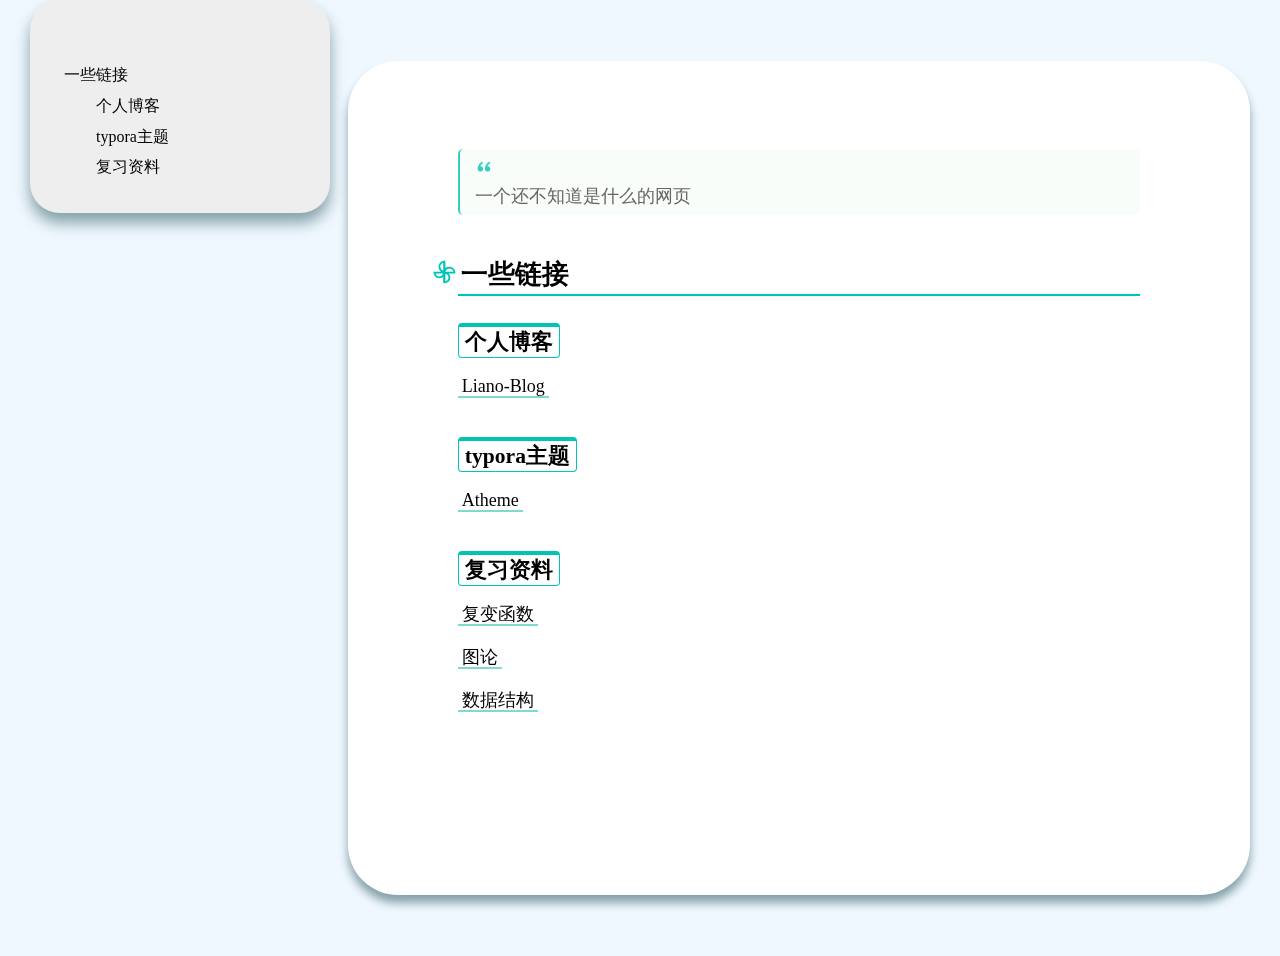
==== commit 49a330ad: "update" ====
--- a/index.html
+++ b/index.html
@@ -2,7 +2,7 @@
 <html>
 <head>
 <meta charset='UTF-8'><meta name='viewport' content='width=device-width initial-scale=1'>
-
+<link rel="icon" href="https://liano.top/img/avatar.png" sizes="16x16">
 <style type='text/css'>html {overflow-x: initial !important;}:root { --bg-color:#ffffff; --text-color:#333333; --select-text-bg-color:#B5D6FC; --select-text-font-color:auto; --monospace:"Lucida Console",Consolas,"Courier",monospace; --title-bar-height:20px; }
 .mac-os-11 { --title-bar-height:28px; }
 html { font-size: 14px; background-color: var(--bg-color); color: var(--text-color); font-family: "Helvetica Neue", Helvetica, Arial, sans-serif; -webkit-font-smoothing: antialiased; }
@@ -763,7 +763,8 @@
 
 </style><title>index</title>
 </head>
-<body class='typora-export os-windows'><div class='typora-export-content'>
-<div id='write'  class=''><blockquote><p><span>一个还不知道是什么的网页</span></p></blockquote><h2 id='一些链接'><span>一些链接</span></h2><h4 id='个人博客'><span>个人博客</span></h4><p><a href='https://liano.top/'><span>Liano-Blog</span></a></p><h4 id='typora主题'><span>typora主题</span></h4><p><a href='https://pro.liano.top/atheme'><span>Atheme</span></a></p><h4 id='复习资料'><span>复习资料</span></h4><p><a href='https://pro.liano.top/fb'><span>复变函数</span></a></p><p><a href='https://pro.liano.top/tl'><span>图论</span></a></p><p><a href='https://pro.liano.top/sjjg'><span>数据结构</span></a></p><p>&nbsp;</p></div></div>
-</body>
+<body class='typora-export os-windows typora-export-show-outline typora-export-no-collapse-outline'><div class='typora-export-content'>
+<div class="typora-export-sidebar"><div class="outline-content"><li class="outline-item-wrapper outline-h2"><div class="outline-item"><span class="outline-expander"></span><a class="outline-label" href="#一些链接">一些链接</a></div><ul class="outline-children"><li class="outline-item-wrapper outline-h4"><div class="outline-item"><span class="outline-expander"></span><a class="outline-label" href="#个人博客">个人博客</a></div><ul class="outline-children"></ul></li><li class="outline-item-wrapper outline-h4"><div class="outline-item"><span class="outline-expander"></span><a class="outline-label" href="#typora主题">typora主题</a></div><ul class="outline-children"></ul></li><li class="outline-item-wrapper outline-h4"><div class="outline-item"><span class="outline-expander"></span><a class="outline-label" href="#复习资料">复习资料</a></div><ul class="outline-children"></ul></li></ul></li></div></div><div id='write'  class=''><blockquote><p><span>一个还不知道是什么的网页</span></p></blockquote><h2 id='一些链接'><span>一些链接</span></h2><h4 id='个人博客'><span>个人博客</span></h4><p><a href='https://liano.top/'><span>Liano-Blog</span></a></p><h4 id='typora主题'><span>typora主题</span></h4><p><a href='https://pro.liano.top/atheme'><span>Atheme</span></a></p><h4 id='复习资料'><span>复习资料</span></h4><p><a href='https://pro.liano.top/fb'><span>复变函数</span></a></p><p><a href='https://pro.liano.top/tl'><span>图论</span></a></p><p><a href='https://pro.liano.top/sjjg'><span>数据结构</span></a></p><p>&nbsp;</p></div></div>
+
+<script>(function(){var e=document.body.parentElement,t=[],n=null,i=document.body.classList.contains("typora-export-collapse-outline"),r=function(e,t,n){document.addEventListener(e,function(e){if(!e.defaultPrevented)for(var i=e.target;i&&i!=this;i=i.parentNode)if(i.matches(t)){!1===n.call(i,e)&&(e.preventDefault(),e.stopPropagation());break}},!1)};function o(){return e.scrollTop}r("click",".outline-expander",function(e){var t=this.closest(".outline-item-wrapper").classList;return t.contains("outline-item-open")?t.remove("outline-item-open"):t.add("outline-item-open"),d(),!1}),r("click",".outline-item",function(e){var t=this.querySelector(".outline-label");if(location.hash="#"+t.getAttribute("href"),i){var n=this.closest(".outline-item-wrapper").classList;n.contains("outline-item-open")||n.add("outline-item-open"),c(),n.add("outline-item-active")}});var a,s,l=function(){var e=o();n=null;for(var i=0;i<t.length&&t[i][1]-e<60;i++)n=t[i]},c=function(){document.querySelectorAll(".outline-item-active").forEach(e=>e.classList.remove("outline-item-active")),document.querySelectorAll(".outline-item-single.outline-item-open").forEach(e=>e.classList.remove("outline-item-open"))},d=function(){if(n){c();var e=document.querySelector('.outline-label[href="#'+(CSS.escape?CSS.escape(n[0]):n[0])+'"]');if(e)if(i){var t=e.closest(".outline-item-open>ul>.outline-item-wrapper");if(t)t.classList.add("outline-item-active");else{for(var r=(e=e.closest(".outline-item-wrapper")).parentElement.closest(".outline-item-wrapper");r;)r=(e=r).parentElement.closest(".outline-item-wrapper");e.classList.add("outline-item-active")}}else e.closest(".outline-item-wrapper").classList.add("outline-item-active")}};window.addEventListener("scroll",function(e){a&&clearTimeout(a),a=setTimeout(function(){l(),d()},300)});var u=function(){s=setTimeout(function(){!function(){t=[];var e=o();document.querySelector("#write").querySelectorAll("h1, h2, h3, h4, h5, h6").forEach(n=>{var i=n.getAttribute("id");t.push([i,e+n.getBoundingClientRect().y])})}(),l(),d()},300)};window.addEventListener("resize",function(e){s&&clearTimeout(s),u()}),u()})();</script></body>
 </html>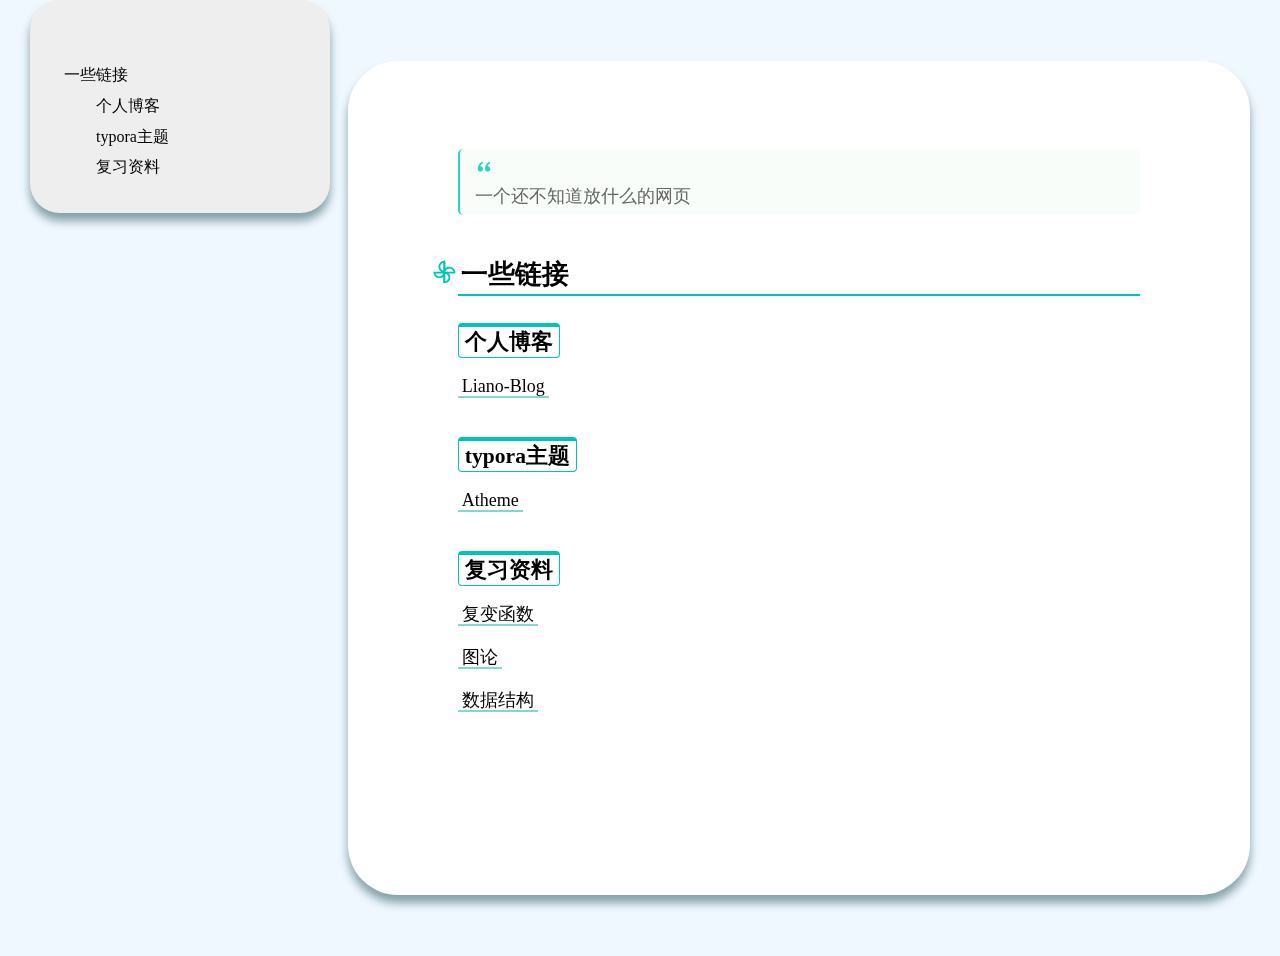
==== commit b7a14a7d: "update" ====
--- a/index.html
+++ b/index.html
@@ -468,7 +468,7 @@
     font-weight: 500;
 }
 blockquote:hover {
-    box-shadow: #84A1A8 0px 8px 10px;
+    box-shadow: #84A1A8 0px 4px 6px;
     border-left: 3px solid var(--focus-color);
 }
 blockquote:hover:before {
@@ -533,7 +533,7 @@
     border: 1px solid #d0d5d7;
 }
 .md-fences:hover {
-    box-shadow: #84A1A8 0px 8px 10px;
+    box-shadow: #84A1A8 0px 4px 6px;
 }
 .CodeMirror-gutters {
     border-right: 1px solid rgb(199, 159, 159);
@@ -583,6 +583,9 @@
     color: var(--code-color);
     background-color: var(--codebg-color);
 }
+#write code:hover {
+    box-shadow: #84A1A8 0px 2px 3px;
+}
 /* 分割线 */
 hr {
     width: 80%;
@@ -616,7 +619,7 @@
     border-radius: 5px;
 }
 img:hover {
-    box-shadow: #84A1A8 0px 10px 15px;
+    box-shadow: #84A1A8 0px 4px 6px;
 }
 .md-tag {
     color: inherit;
@@ -631,7 +634,7 @@
 .outline-content {
     background-color: var(--sidebarbg-color);
     border-radius: 30px;
-    box-shadow: #84A1A8 0px 10px 15px;
+    box-shadow: #84A1A8 0px 8px 10px;
 }
 .outline-item {
     font-size: 16px;
@@ -746,8 +749,8 @@
     --atext-color: black;/* 超链接文本颜色（黑色） */
     --ahover-color: #ffffffe6;/* 超链接悬停文本颜色（白色） */
     --abottom-color: #81d8cf;/* 超链接下划线颜色（青色） */
-    --code-color: #ff3502;/* 行内代码前景色（红色） */
-    --codebg-color: #f8f5ec;/* 行内代码背景色（淡红） */
+    --code-color: #ff6b02;/* 行内代码前景色（红色） */
+    --codebg-color: rgb(245, 245, 245);/* 行内代码背景色（灰色） */
     --highlight-color: red;/* 高亮文本前景色（红色） */
     --highlightbg-color: yellow; /* 高亮文本背景色（黄色） */
     --split-color: #00c4b6;/* 分割线颜色（绿色） */
@@ -764,7 +767,7 @@
 </style><title>index</title>
 </head>
 <body class='typora-export os-windows typora-export-show-outline typora-export-no-collapse-outline'><div class='typora-export-content'>
-<div class="typora-export-sidebar"><div class="outline-content"><li class="outline-item-wrapper outline-h2"><div class="outline-item"><span class="outline-expander"></span><a class="outline-label" href="#一些链接">一些链接</a></div><ul class="outline-children"><li class="outline-item-wrapper outline-h4"><div class="outline-item"><span class="outline-expander"></span><a class="outline-label" href="#个人博客">个人博客</a></div><ul class="outline-children"></ul></li><li class="outline-item-wrapper outline-h4"><div class="outline-item"><span class="outline-expander"></span><a class="outline-label" href="#typora主题">typora主题</a></div><ul class="outline-children"></ul></li><li class="outline-item-wrapper outline-h4"><div class="outline-item"><span class="outline-expander"></span><a class="outline-label" href="#复习资料">复习资料</a></div><ul class="outline-children"></ul></li></ul></li></div></div><div id='write'  class=''><blockquote><p><span>一个还不知道是什么的网页</span></p></blockquote><h2 id='一些链接'><span>一些链接</span></h2><h4 id='个人博客'><span>个人博客</span></h4><p><a href='https://liano.top/'><span>Liano-Blog</span></a></p><h4 id='typora主题'><span>typora主题</span></h4><p><a href='https://pro.liano.top/atheme'><span>Atheme</span></a></p><h4 id='复习资料'><span>复习资料</span></h4><p><a href='https://pro.liano.top/fb'><span>复变函数</span></a></p><p><a href='https://pro.liano.top/tl'><span>图论</span></a></p><p><a href='https://pro.liano.top/sjjg'><span>数据结构</span></a></p><p>&nbsp;</p></div></div>
+<div class="typora-export-sidebar"><div class="outline-content"><li class="outline-item-wrapper outline-h2"><div class="outline-item"><span class="outline-expander"></span><a class="outline-label" href="#一些链接">一些链接</a></div><ul class="outline-children"><li class="outline-item-wrapper outline-h4"><div class="outline-item"><span class="outline-expander"></span><a class="outline-label" href="#个人博客">个人博客</a></div><ul class="outline-children"></ul></li><li class="outline-item-wrapper outline-h4"><div class="outline-item"><span class="outline-expander"></span><a class="outline-label" href="#typora主题">typora主题</a></div><ul class="outline-children"></ul></li><li class="outline-item-wrapper outline-h4"><div class="outline-item"><span class="outline-expander"></span><a class="outline-label" href="#复习资料">复习资料</a></div><ul class="outline-children"></ul></li></ul></li></div></div><div id='write'  class=''><blockquote><p><span>一个还不知道放什么的网页</span></p></blockquote><h2 id='一些链接'><span>一些链接</span></h2><h4 id='个人博客'><span>个人博客</span></h4><p><a href='https://liano.top/'><span>Liano-Blog</span></a></p><h4 id='typora主题'><span>typora主题</span></h4><p><a href='https://pro.liano.top/atheme'><span>Atheme</span></a></p><h4 id='复习资料'><span>复习资料</span></h4><p><a href='https://pro.liano.top/fb'><span>复变函数</span></a></p><p><a href='https://pro.liano.top/tl'><span>图论</span></a></p><p><a href='https://pro.liano.top/sjjg'><span>数据结构</span></a></p><p>&nbsp;</p></div></div>
 
 <script>(function(){var e=document.body.parentElement,t=[],n=null,i=document.body.classList.contains("typora-export-collapse-outline"),r=function(e,t,n){document.addEventListener(e,function(e){if(!e.defaultPrevented)for(var i=e.target;i&&i!=this;i=i.parentNode)if(i.matches(t)){!1===n.call(i,e)&&(e.preventDefault(),e.stopPropagation());break}},!1)};function o(){return e.scrollTop}r("click",".outline-expander",function(e){var t=this.closest(".outline-item-wrapper").classList;return t.contains("outline-item-open")?t.remove("outline-item-open"):t.add("outline-item-open"),d(),!1}),r("click",".outline-item",function(e){var t=this.querySelector(".outline-label");if(location.hash="#"+t.getAttribute("href"),i){var n=this.closest(".outline-item-wrapper").classList;n.contains("outline-item-open")||n.add("outline-item-open"),c(),n.add("outline-item-active")}});var a,s,l=function(){var e=o();n=null;for(var i=0;i<t.length&&t[i][1]-e<60;i++)n=t[i]},c=function(){document.querySelectorAll(".outline-item-active").forEach(e=>e.classList.remove("outline-item-active")),document.querySelectorAll(".outline-item-single.outline-item-open").forEach(e=>e.classList.remove("outline-item-open"))},d=function(){if(n){c();var e=document.querySelector('.outline-label[href="#'+(CSS.escape?CSS.escape(n[0]):n[0])+'"]');if(e)if(i){var t=e.closest(".outline-item-open>ul>.outline-item-wrapper");if(t)t.classList.add("outline-item-active");else{for(var r=(e=e.closest(".outline-item-wrapper")).parentElement.closest(".outline-item-wrapper");r;)r=(e=r).parentElement.closest(".outline-item-wrapper");e.classList.add("outline-item-active")}}else e.closest(".outline-item-wrapper").classList.add("outline-item-active")}};window.addEventListener("scroll",function(e){a&&clearTimeout(a),a=setTimeout(function(){l(),d()},300)});var u=function(){s=setTimeout(function(){!function(){t=[];var e=o();document.querySelector("#write").querySelectorAll("h1, h2, h3, h4, h5, h6").forEach(n=>{var i=n.getAttribute("id");t.push([i,e+n.getBoundingClientRect().y])})}(),l(),d()},300)};window.addEventListener("resize",function(e){s&&clearTimeout(s),u()}),u()})();</script></body>
 </html>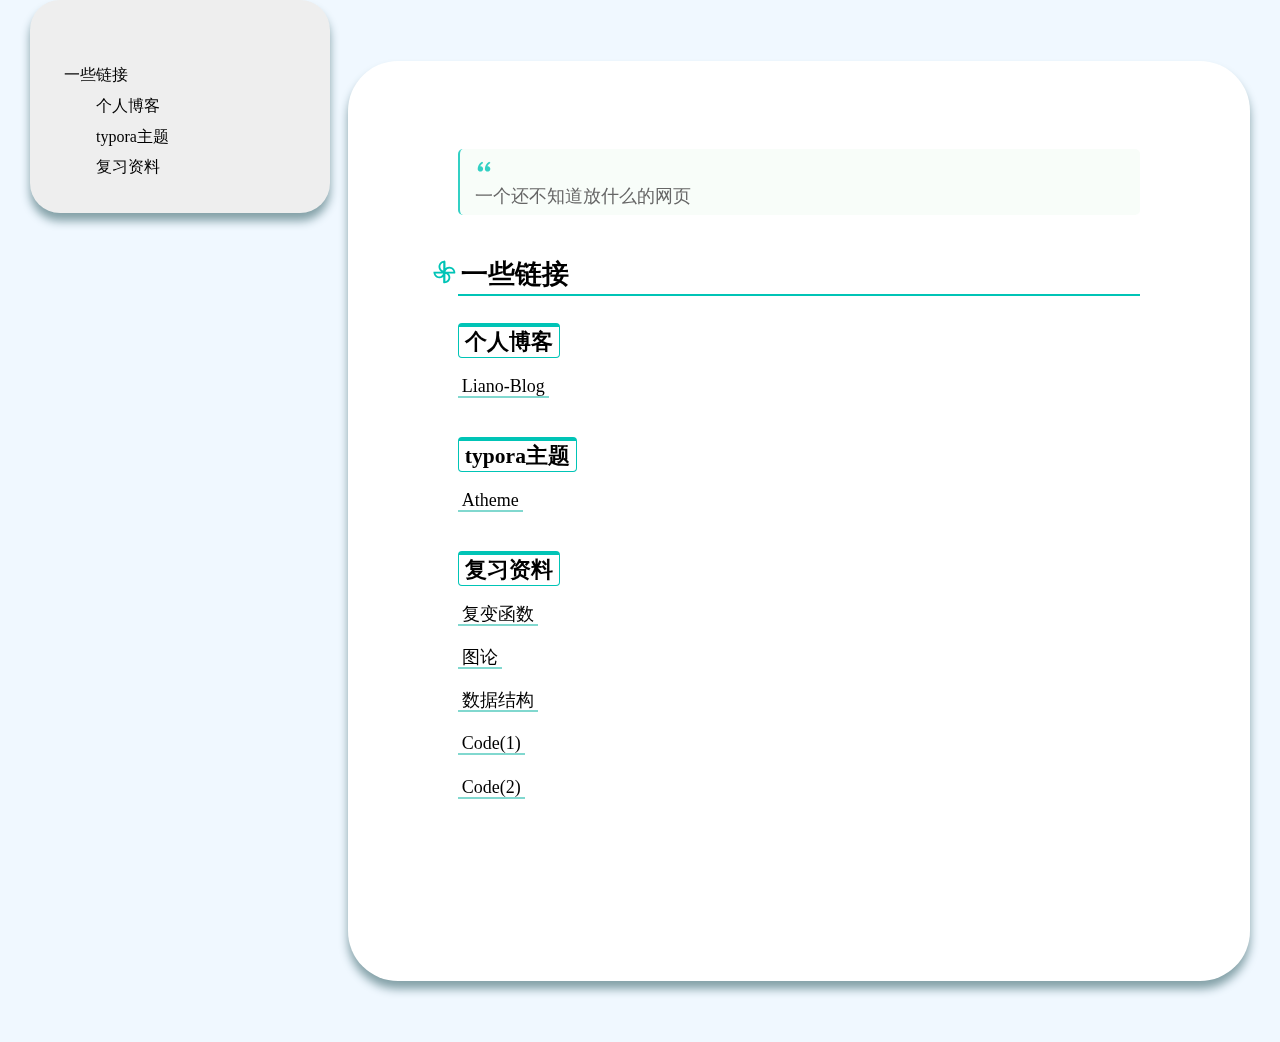
==== commit 605a3212: "update" ====
--- a/index.html
+++ b/index.html
@@ -767,7 +767,7 @@
 </style><title>index</title>
 </head>
 <body class='typora-export os-windows typora-export-show-outline typora-export-no-collapse-outline'><div class='typora-export-content'>
-<div class="typora-export-sidebar"><div class="outline-content"><li class="outline-item-wrapper outline-h2"><div class="outline-item"><span class="outline-expander"></span><a class="outline-label" href="#一些链接">一些链接</a></div><ul class="outline-children"><li class="outline-item-wrapper outline-h4"><div class="outline-item"><span class="outline-expander"></span><a class="outline-label" href="#个人博客">个人博客</a></div><ul class="outline-children"></ul></li><li class="outline-item-wrapper outline-h4"><div class="outline-item"><span class="outline-expander"></span><a class="outline-label" href="#typora主题">typora主题</a></div><ul class="outline-children"></ul></li><li class="outline-item-wrapper outline-h4"><div class="outline-item"><span class="outline-expander"></span><a class="outline-label" href="#复习资料">复习资料</a></div><ul class="outline-children"></ul></li></ul></li></div></div><div id='write'  class=''><blockquote><p><span>一个还不知道放什么的网页</span></p></blockquote><h2 id='一些链接'><span>一些链接</span></h2><h4 id='个人博客'><span>个人博客</span></h4><p><a href='https://liano.top/'><span>Liano-Blog</span></a></p><h4 id='typora主题'><span>typora主题</span></h4><p><a href='https://pro.liano.top/atheme'><span>Atheme</span></a></p><h4 id='复习资料'><span>复习资料</span></h4><p><a href='https://pro.liano.top/fb'><span>复变函数</span></a></p><p><a href='https://pro.liano.top/tl'><span>图论</span></a></p><p><a href='https://pro.liano.top/sjjg'><span>数据结构</span></a></p><p>&nbsp;</p></div></div>
+<div class="typora-export-sidebar"><div class="outline-content"><li class="outline-item-wrapper outline-h2"><div class="outline-item"><span class="outline-expander"></span><a class="outline-label" href="#一些链接">一些链接</a></div><ul class="outline-children"><li class="outline-item-wrapper outline-h4"><div class="outline-item"><span class="outline-expander"></span><a class="outline-label" href="#个人博客">个人博客</a></div><ul class="outline-children"></ul></li><li class="outline-item-wrapper outline-h4"><div class="outline-item"><span class="outline-expander"></span><a class="outline-label" href="#typora主题">typora主题</a></div><ul class="outline-children"></ul></li><li class="outline-item-wrapper outline-h4"><div class="outline-item"><span class="outline-expander"></span><a class="outline-label" href="#复习资料">复习资料</a></div><ul class="outline-children"></ul></li></ul></li></div></div><div id='write'  class=''><blockquote><p><span>一个还不知道放什么的网页</span></p></blockquote><h2 id='一些链接'><span>一些链接</span></h2><h4 id='个人博客'><span>个人博客</span></h4><p><a href='https://liano.top/'><span>Liano-Blog</span></a></p><h4 id='typora主题'><span>typora主题</span></h4><p><a href='https://pro.liano.top/atheme'><span>Atheme</span></a></p><h4 id='复习资料'><span>复习资料</span></h4><p><a href='https://pro.liano.top/fb'><span>复变函数</span></a></p><p><a href='https://pro.liano.top/tl'><span>图论</span></a></p><p><a href='https://pro.liano.top/sjjg'><span>数据结构</span></a></p><p><a href='https://pro.liano.top/leetcode-cpp(1)'><span>Code(1)</span></a></p><p><a href='https://pro.liano.top/leetcode-cpp(2)'><span>Code(2)</span></a></p><p>&nbsp;</p></div></div>
 
 <script>(function(){var e=document.body.parentElement,t=[],n=null,i=document.body.classList.contains("typora-export-collapse-outline"),r=function(e,t,n){document.addEventListener(e,function(e){if(!e.defaultPrevented)for(var i=e.target;i&&i!=this;i=i.parentNode)if(i.matches(t)){!1===n.call(i,e)&&(e.preventDefault(),e.stopPropagation());break}},!1)};function o(){return e.scrollTop}r("click",".outline-expander",function(e){var t=this.closest(".outline-item-wrapper").classList;return t.contains("outline-item-open")?t.remove("outline-item-open"):t.add("outline-item-open"),d(),!1}),r("click",".outline-item",function(e){var t=this.querySelector(".outline-label");if(location.hash="#"+t.getAttribute("href"),i){var n=this.closest(".outline-item-wrapper").classList;n.contains("outline-item-open")||n.add("outline-item-open"),c(),n.add("outline-item-active")}});var a,s,l=function(){var e=o();n=null;for(var i=0;i<t.length&&t[i][1]-e<60;i++)n=t[i]},c=function(){document.querySelectorAll(".outline-item-active").forEach(e=>e.classList.remove("outline-item-active")),document.querySelectorAll(".outline-item-single.outline-item-open").forEach(e=>e.classList.remove("outline-item-open"))},d=function(){if(n){c();var e=document.querySelector('.outline-label[href="#'+(CSS.escape?CSS.escape(n[0]):n[0])+'"]');if(e)if(i){var t=e.closest(".outline-item-open>ul>.outline-item-wrapper");if(t)t.classList.add("outline-item-active");else{for(var r=(e=e.closest(".outline-item-wrapper")).parentElement.closest(".outline-item-wrapper");r;)r=(e=r).parentElement.closest(".outline-item-wrapper");e.classList.add("outline-item-active")}}else e.closest(".outline-item-wrapper").classList.add("outline-item-active")}};window.addEventListener("scroll",function(e){a&&clearTimeout(a),a=setTimeout(function(){l(),d()},300)});var u=function(){s=setTimeout(function(){!function(){t=[];var e=o();document.querySelector("#write").querySelectorAll("h1, h2, h3, h4, h5, h6").forEach(n=>{var i=n.getAttribute("id");t.push([i,e+n.getBoundingClientRect().y])})}(),l(),d()},300)};window.addEventListener("resize",function(e){s&&clearTimeout(s),u()}),u()})();</script></body>
 </html>